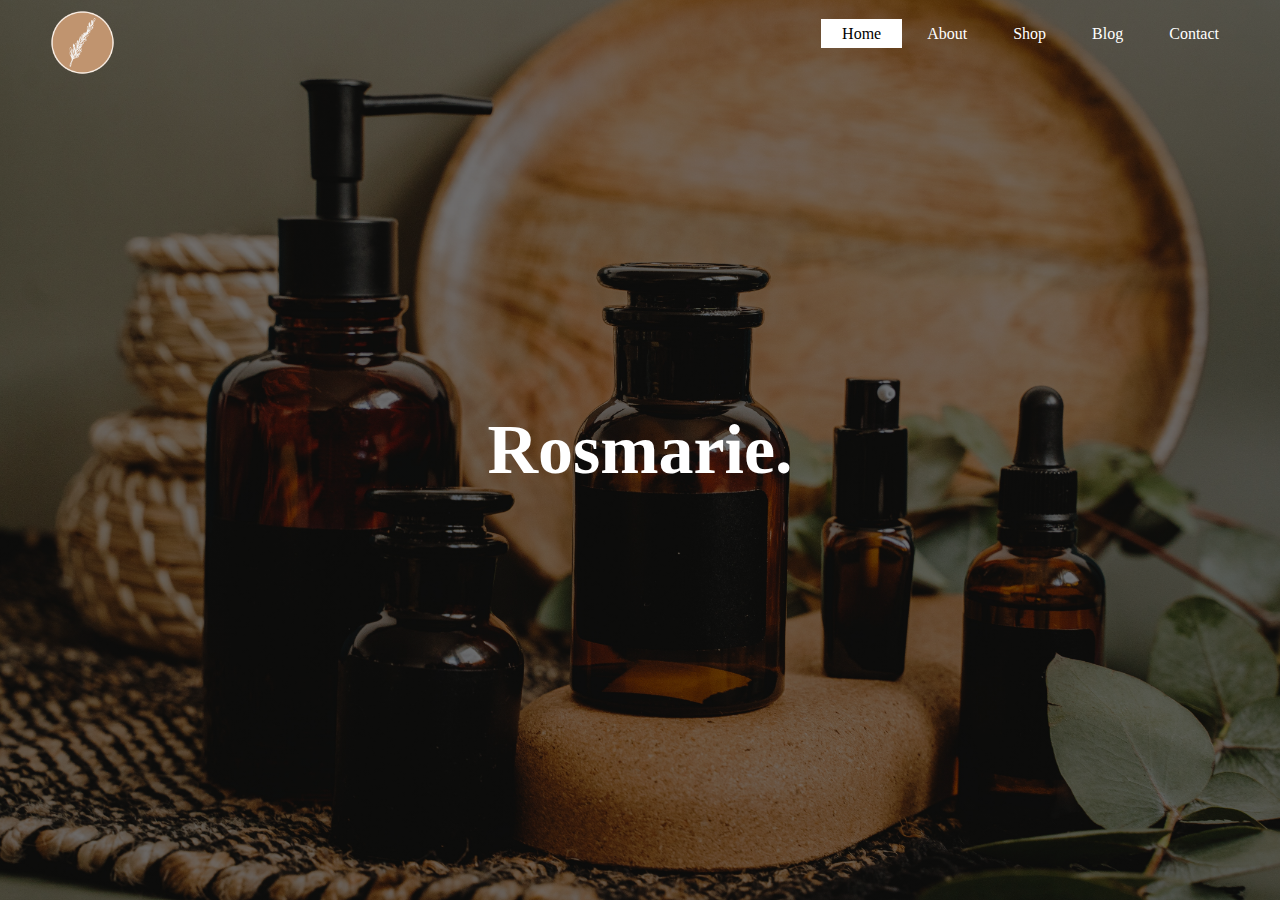
==== index.html @ a7ff4532 "rough draft" ====
<!doctype html>
<html>
<head>
	<title>Rosmarie Hair Oil</title>
<meta charset="utf-8">
	
<link href="main.css" rel="stylesheet" type="text/css">
	
	<body>
		<div class="container">
		<header>
			<div class="main">
				<div class="logo">
				<img src="images/logo.png">
				</div>
			<ul>
				<li class="active"><a href="#">Home</a></li>
				<li><a href="#">About</a></li>
				<li><a href="#">Shop</a></li>
				<li><a href="#">Blog</a></li>
				<li><a href="#">Contact</a></li>
				</ul>
	    </div>
		<div class="title">
			<h1>Rosmarie.</h1>
			</div>
		<head>
		<meta charset="utf-8">
			<meta name="viewpoint" content="width=device-width,initial-scale=1,shrink-to-fit=no">
			<title>Owl Carousel</title>
			
			<link rel="stylesheet" href="https://cdnjs.cloudflare.com/ajax/libs/OwlCarousel2/2.3.4/assets/owl.carousel.min.css" integrity="sha512-tS3S5qG0BlhnQROyJXvNjeEM4UpMXHrQfTGmbQ1gKmelCxlSEBUaxhRBj/EFTzpbP4RVSrpEikbmdJobCvhE3g==" crossorigin="anonymous" referrerpolicy="no-referrer" /> 
			<link rel="stylesheet" href="https://cdnjs.cloudflare.com/ajax/libs/OwlCarousel2/2.3.4/assets/owl.theme.default.min.css" integrity="sha512-sMXtMNL1zRzolHYKEujM2AqCLUR9F2C4/05cdbxjjLSRvMQIciEPCQZo++nk7go3BtSuK9kfa/s+a4f4i5pLkw==" crossorigin="anonymous" referrerpolicy="no-referrer" />
			</head>
			<body>
				<div class="owl-carousel owl-theme">
    <div class="item"><h4>1</h4></div>
    <div class="item"><h4>2</h4></div>
    <div class="item"><h4>3</h4></div>
    <div class="item"><h4>4</h4></div>
 
</div>
				
				
			<script src="https://cdnjs.cloudflare.com/ajax/libs/jquery/3.6.1/jquery.min.js" integrity="sha512-aVKKRRi/Q/YV+4mjoKBsE4x3H+BkegoM/em46NNlCqNTmUYADjBbeNefNxYV7giUp0VxICtqdrbqU7iVaeZNXA==" crossorigin="anonymous" referrerpolicy="no-referrer"></script>	
			<src=https://cdnjs.cloudflare.com/ajax/libs/OwlCarousel2/2.3.4/owl.carousel.min.js" integrity="sha512-bPs7Ae6pVvhOSiIcyUClR7/q2OAsRiovw4vAkX+zJbw3ShAeeqezq50RIIcIURq7Oa20rW2n2q+fyXBNcU9lrw==" crossorigin="anonymous" referrerpolicy="no-referrer">
	
			
			<script type="text/javascript">
										  $('.owl-carousel').owlCarousel({
    loop:true,
    margin:10,
    nav:true,
    responsive:{
        0:{
            items:1
        },
        600:{
            items:3
        },
        1000:{
            items:5
        }
    }
})
			</script>
			
			</body>
			
			
			
		</header>
		<nav></nav>
		<aside></aside>
		<section id="main">
			<article class="small1 articlesmall"></article>
			<article class="small2 articlesmall"></article>
			<article class="small3 articlesmall"></article>
			<article class="small4 articlesmall"></article>
			</section>
		
		<footer></footer>
		
		</div>


</body>
</head>
</html>
---- main.css ----
@charset "utf-8";
/* CSS Document */
*{
	margin:0;
	padding:0;
	font-family: Century Gothic;
}
header{
	background-image: linear-gradient(rgba(0,0,0,0.5),rgba(0,0,0,0.5)),url("images/mainproduct.jpg");
	height:100vh;
	background-size:cover;
	background-position:center;
}

ul{
	float:right;
	list-style-type:none;
	margin-top:25px;
}
ul li{
	display:inline-block;
}
ul li a{
	text-decoration:none;
	color:#fff;
	padding:5px 20px;
	border:1px solid transparent;
	transition:0.6s ease;
}
ul li a:hover{
	background-color:#fff;
	color:#000;
}
ul li.active a{
	background-color:#fff;
	color:#000;
}
.logo img{
	float:left;
	width:85px;
	height:auto;
	
}
.main{
	max-width:1200px;
	margin:auto;
}
.title{
	position:absolute;
	top:50%;
	left:50%;
	transform: translate(-50%,-50%)
}
.title h1{
	color:#fff;
	font-size:70px;
}



body {
background-image:url("images/greeen.jpg");
background-repeat: no-repeat;
background-attachment: fixed;
background-size:cover;
}

*{box-sizing:border-box;}
body{background-image:url("images/greeen.jpg");
	background-repeat:no-repeat;
	background-size:cover;
}
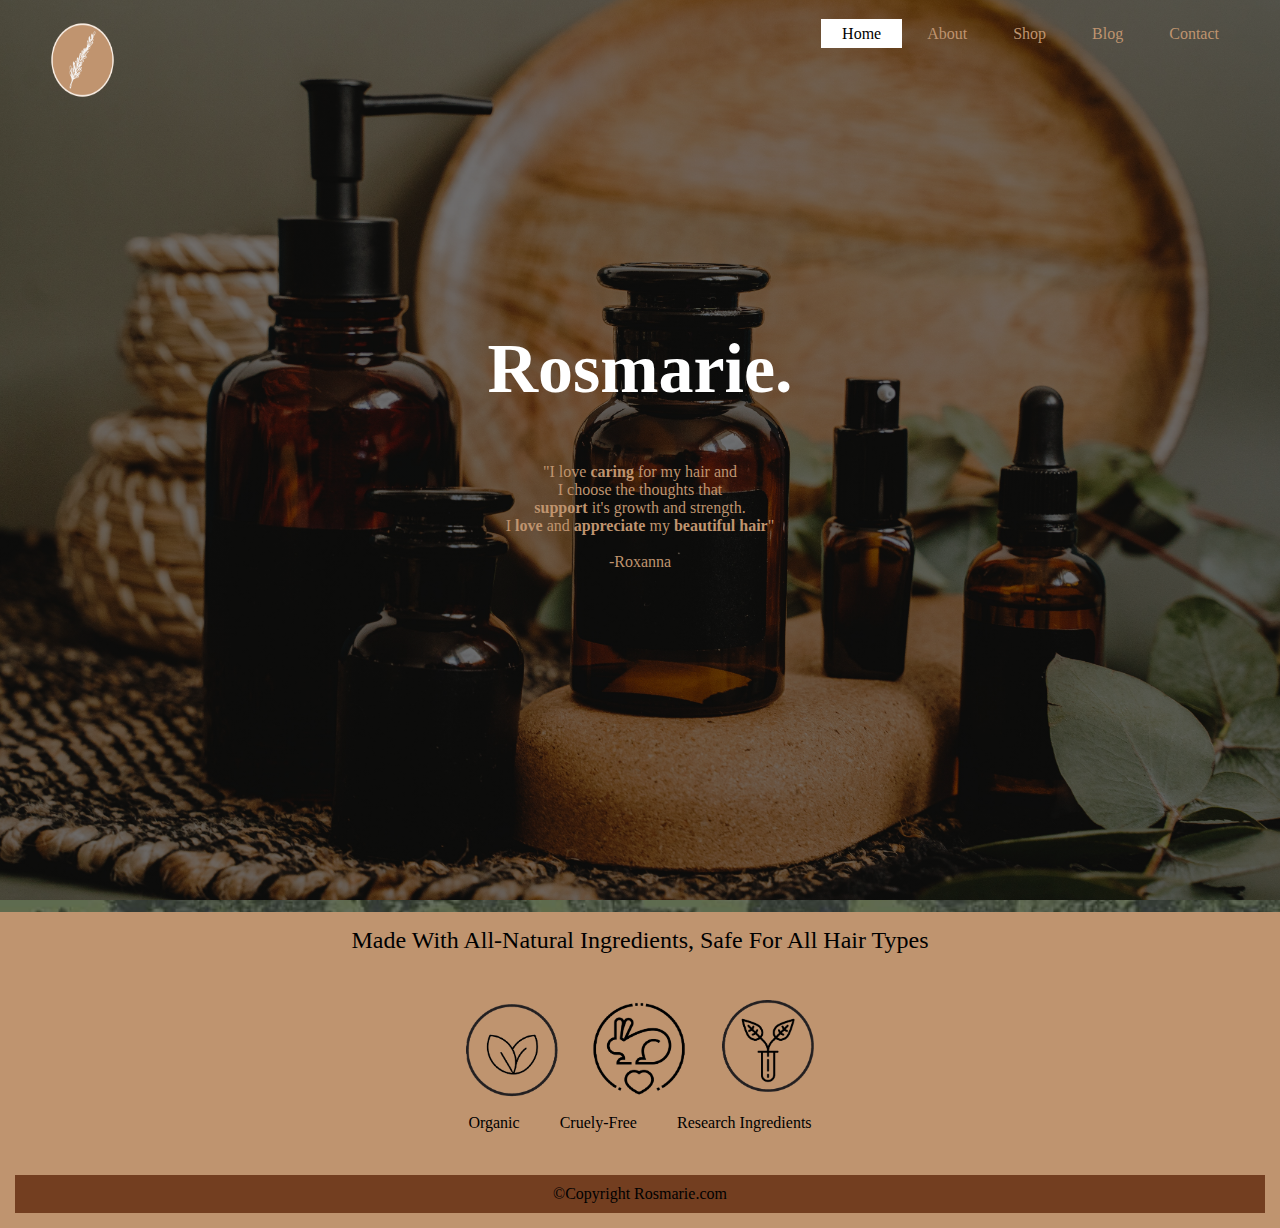
==== commit 96674b65: "updated to submit" ====
--- a/index.html
+++ b/index.html
@@ -14,76 +14,42 @@
 				<img src="images/logo.png">
 				</div>
 			<ul>
-				<li class="active"><a href="#">Home</a></li>
-				<li><a href="#">About</a></li>
-				<li><a href="#">Shop</a></li>
-				<li><a href="#">Blog</a></li>
-				<li><a href="#">Contact</a></li>
+				<li class="active"><a href="index.html">Home</a></li>
+				<li><a href="about.html">About</a></li>
+				<li><a href="shop.html">Shop</a></li>
+				<li><a href="blog.html">Blog</a></li>
+				<li><a href="contact.html">Contact</a></li>
 				</ul>
 	    </div>
-		<div class="title">
-			<h1>Rosmarie.</h1>
-			</div>
-		<head>
-		<meta charset="utf-8">
-			<meta name="viewpoint" content="width=device-width,initial-scale=1,shrink-to-fit=no">
-			<title>Owl Carousel</title>
 			
-			<link rel="stylesheet" href="https://cdnjs.cloudflare.com/ajax/libs/OwlCarousel2/2.3.4/assets/owl.carousel.min.css" integrity="sha512-tS3S5qG0BlhnQROyJXvNjeEM4UpMXHrQfTGmbQ1gKmelCxlSEBUaxhRBj/EFTzpbP4RVSrpEikbmdJobCvhE3g==" crossorigin="anonymous" referrerpolicy="no-referrer" /> 
-			<link rel="stylesheet" href="https://cdnjs.cloudflare.com/ajax/libs/OwlCarousel2/2.3.4/assets/owl.theme.default.min.css" integrity="sha512-sMXtMNL1zRzolHYKEujM2AqCLUR9F2C4/05cdbxjjLSRvMQIciEPCQZo++nk7go3BtSuK9kfa/s+a4f4i5pLkw==" crossorigin="anonymous" referrerpolicy="no-referrer" />
-			</head>
-			<body>
-				<div class="owl-carousel owl-theme">
-    <div class="item"><h4>1</h4></div>
-    <div class="item"><h4>2</h4></div>
-    <div class="item"><h4>3</h4></div>
-    <div class="item"><h4>4</h4></div>
- 
-</div>
-				
-				
-			<script src="https://cdnjs.cloudflare.com/ajax/libs/jquery/3.6.1/jquery.min.js" integrity="sha512-aVKKRRi/Q/YV+4mjoKBsE4x3H+BkegoM/em46NNlCqNTmUYADjBbeNefNxYV7giUp0VxICtqdrbqU7iVaeZNXA==" crossorigin="anonymous" referrerpolicy="no-referrer"></script>	
-			<src=https://cdnjs.cloudflare.com/ajax/libs/OwlCarousel2/2.3.4/owl.carousel.min.js" integrity="sha512-bPs7Ae6pVvhOSiIcyUClR7/q2OAsRiovw4vAkX+zJbw3ShAeeqezq50RIIcIURq7Oa20rW2n2q+fyXBNcU9lrw==" crossorigin="anonymous" referrerpolicy="no-referrer">
 	
 			
-			<script type="text/javascript">
-										  $('.owl-carousel').owlCarousel({
-    loop:true,
-    margin:10,
-    nav:true,
-    responsive:{
-        0:{
-            items:1
-        },
-        600:{
-            items:3
-        },
-        1000:{
-            items:5
-        }
-    }
-})
-			</script>
+			</header>
+		<div class="title">
+			<h1>Rosmarie.</h1><br><br><br>
+			<p style="color:#bf946f;text-align:center">"I love <b>caring</b> for my hair and<br>I choose the thoughts that<br><b>support</b> it's growth and strength.<br>I <b>love</b> and <b>appreciate</b> my <b>beautiful hair</b>"<br><br>-Roxanna</p>
+			</div></div>
+			</body>
+		
+		
+		<!--spacing before icons container-->
+	<div style="background-color:#bf946f;text-align: center; padding:15px;margin-top:12px;"</div>
+
+	
+	<div class="padding" id="space">
+	<h2 class="center"; text-align="center">Made With All-Natural Ingredients, Safe For All Hair Types</h2>
+	</div>
+			<br><br>
+		<section>
+		<div class="container">
+			<img src="images/Icons.png" alt="theme-icons">
+			<p>Organic&emsp;&emsp;&ensp;Cruely-Free&emsp;&emsp;&ensp;Research Ingredients</p>
+			</div></section>
+	
+	<br><br>
+	<footer>
+	<div style="background-color:#733E20; text-align:center;padding:10px;margin-top:7px;">&copy;Copyright Rosmarie.com</div>
+	</footer>
 			
-			</body>
-			
-			
-			
-		</header>
-		<nav></nav>
-		<aside></aside>
-		<section id="main">
-			<article class="small1 articlesmall"></article>
-			<article class="small2 articlesmall"></article>
-			<article class="small3 articlesmall"></article>
-			<article class="small4 articlesmall"></article>
-			</section>
-		
-		<footer></footer>
-		
-		</div>
-
-
-</body>
-</head>
-</html>
+	</head>
+</html>--- a/main.css
+++ b/main.css
@@ -22,7 +22,7 @@
 }
 ul li a{
 	text-decoration:none;
-	color:#fff;
+	color:#BF946F;
 	padding:5px 20px;
 	border:1px solid transparent;
 	transition:0.6s ease;
@@ -70,3 +70,28 @@
 	background-repeat:no-repeat;
 	background-size:cover;
 }
+
+.flex-container {
+	display:flex;
+	background-color:#BF946F;
+}
+.flex-container>div {
+	background-color:#f1f1f1;
+	margin:10px;
+	padding:20px;
+	font-size:30px;
+}
+
+h2 {
+	font-family: "century gothic";font-weight:100;
+}
+.section{
+	width:200px;
+	height:200px;
+}
+.container img{
+	height:100px;
+	margin:10px auto 10px auto;
+	display:center;
+
+}
